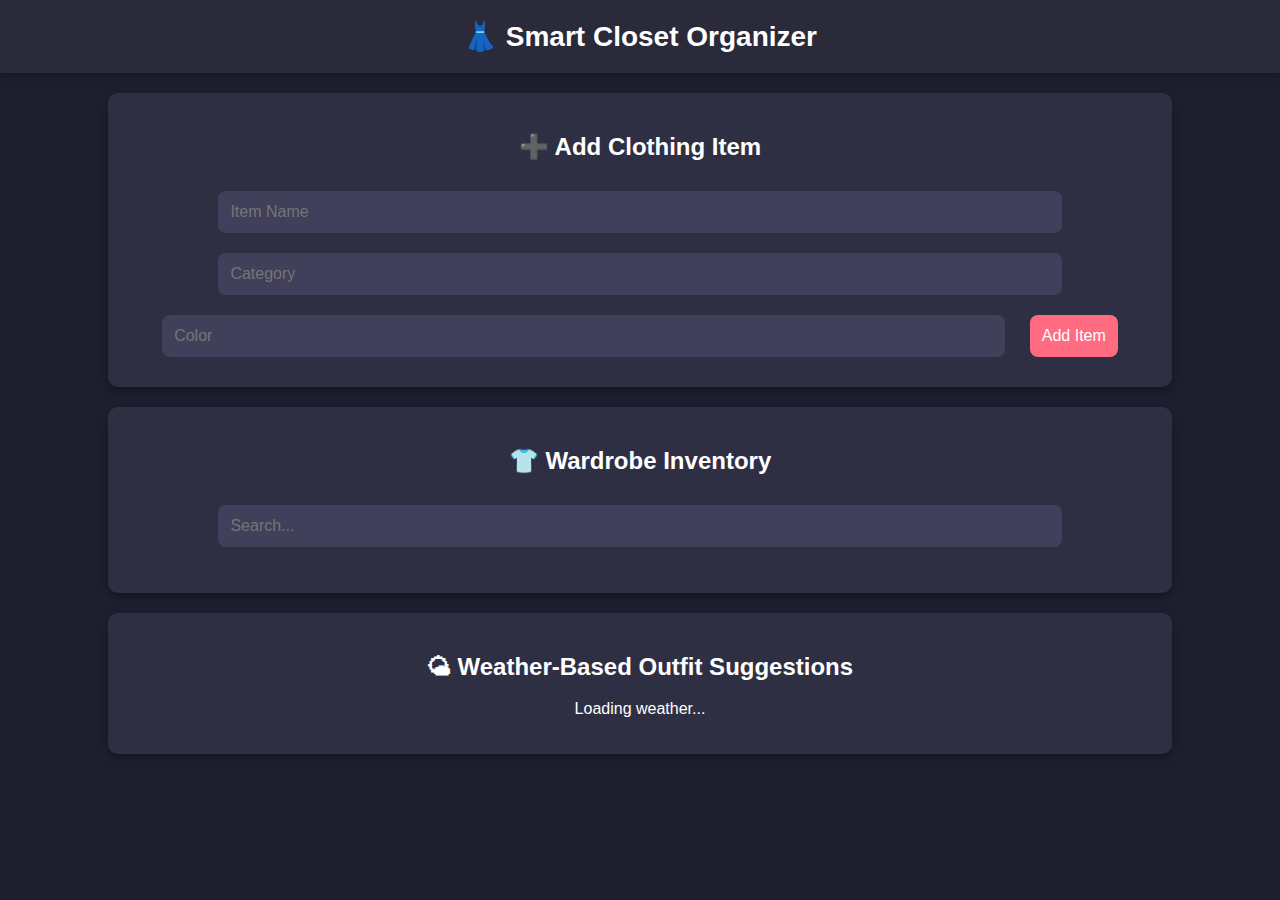
==== frontend/index.html @ ad81de2f "Initia commit" ====
<!DOCTYPE html>
<html lang="en">
<head>
    <meta charset="UTF-8">
    <meta name="viewport" content="width=device-width, initial-scale=1.0">
    <title>Smart Closet Organizer</title>
    <link rel="stylesheet" href="styles.css">
</head>
<body>
    <header>👗 Smart Closet Organizer</header>

    <section class="add-item">
        <h2>➕ Add Clothing Item</h2>
        <input type="text" id="name" placeholder="Item Name">
        <input type="text" id="category" placeholder="Category">
        <input type="text" id="color" placeholder="Color">
        <button onclick="addClothing()">Add Item</button>
    </section>

    <section class="inventory">
        <h2>👕 Wardrobe Inventory</h2>
        <input type="text" id="search" placeholder="Search..." onkeyup="searchClothing()">
        <ul id="clothing-list"></ul>
    </section>

    <section class="weather">
        <h2>🌤 Weather-Based Outfit Suggestions</h2>
        <p id="weather-info">Loading weather...</p>
    </section>

    <script src="script.js"></script>
</body>
</html>
---- frontend/styles.css ----
/* 🌙 Dark-Themed, Minimalist & Professional Styling */
body {
    font-family: 'Poppins', sans-serif;
    background: #1e1e2f;
    color: #ffffff;
    text-align: center;
    margin: 0;
}

header {
    background: #2a2a3a;
    padding: 20px;
    font-size: 28px;
    font-weight: bold;
    box-shadow: 0 4px 8px rgba(0, 0, 0, 0.2);
}

section {
    background: #2f2f44;
    padding: 20px;
    margin: 20px auto;
    width: 80%;
    border-radius: 10px;
    box-shadow: 0 4px 10px rgba(0, 0, 0, 0.3);
}

input, button {
    margin: 10px;
    padding: 12px;
    border: none;
    border-radius: 8px;
    font-size: 16px;
    outline: none;
}

input {
    background: #40405a;
    color: white;
    width: 80%;
}

button {
    background: #ff6b81;
    color: white;
    cursor: pointer;
    transition: 0.3s;
}

button:hover {
    background: #e63950;
    transform: scale(1.05);
}

/* 🎨 Wardrobe Item List */
ul {
    list-style: none;
    padding: 0;
}

li {
    background: #40405a;
    padding: 12px;
    margin: 5px;
    border-radius: 8px;
    display: flex;
    justify-content: space-between;
    align-items: center;
}

/* 🌤 Weather Section */
.weather {
    text-align: center;
}

.weather img {
    width: 50px;
    vertical-align: middle;
}

/* 💡 Add Transitions for a Smooth UI */
section, button, input, li {
    transition: all 0.3s ease-in-out;
}
/* 🌀 Fade-in Animation for Sections */
@keyframes fadeIn {
    from { opacity: 0; transform: translateY(20px); }
    to { opacity: 1; transform: translateY(0); }
}

section {
    animation: fadeIn 0.8s ease-in-out;
}

/* 🔄 Button Hover Effects */
button {
    background: #ff6b81;
    color: white;
    cursor: pointer;
    transition: background 0.3s ease, transform 0.2s ease-in-out;
}

button:hover {
    background: #e63950;
    transform: scale(1.05);
}

/* 🎭 Smooth Input Focus */
input {
    transition: all 0.3s ease-in-out;
}

input:focus {
    border: 2px solid #ff6b81;
    background: #3a3a50;
}

/* 🏷️ Wardrobe Item Slide-in Effect */
@keyframes slideIn {
    from { opacity: 0; transform: translateX(-30px); }
    to { opacity: 1; transform: translateX(0); }
}

li {
    animation: slideIn 0.5s ease-out;
}

/* ✨ Smooth Section Hover */
section:hover {
    box-shadow: 0 6px 12px rgba(255, 107, 129, 0.3);
}
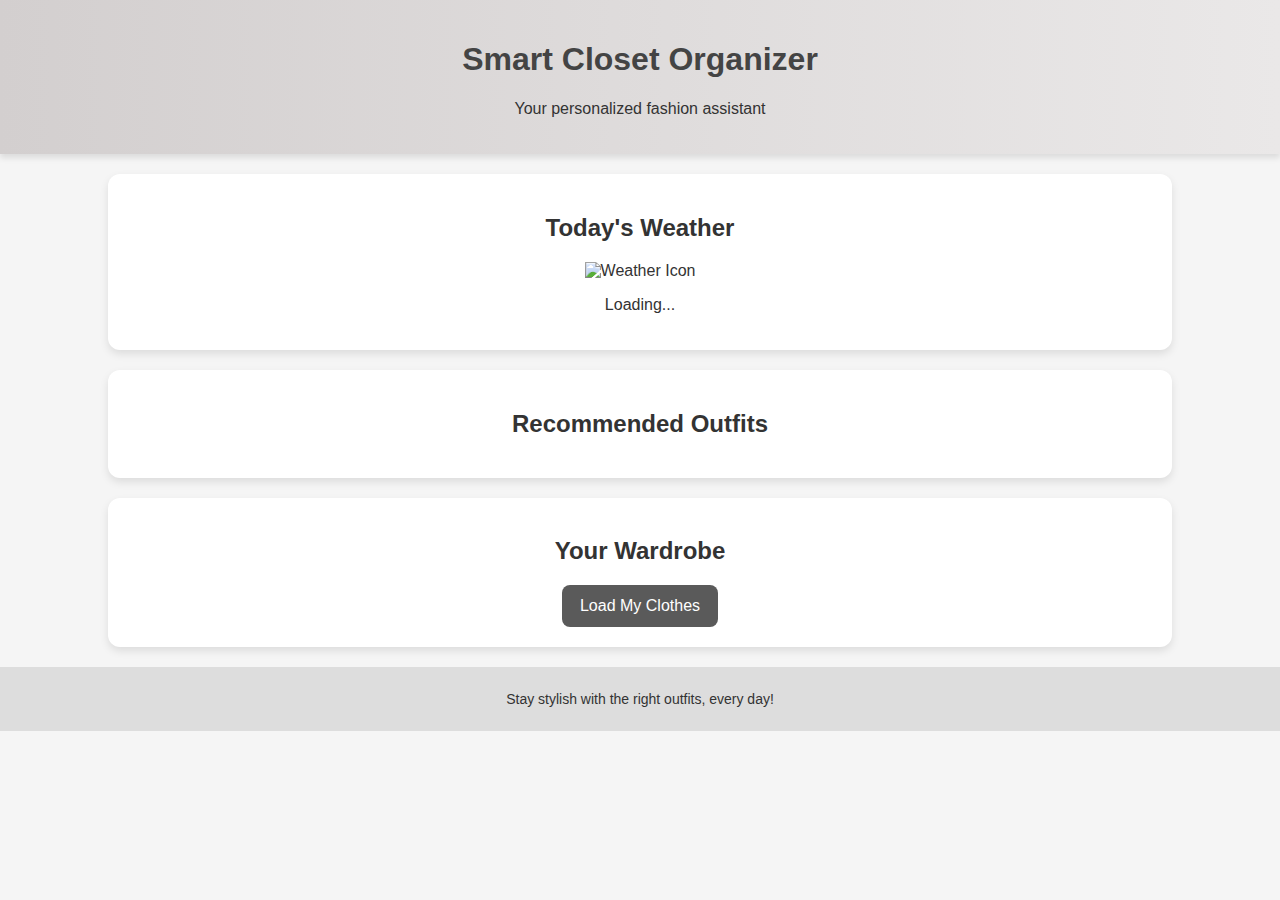
==== commit a9999364: "Commit" ====
--- a/frontend/index.html
+++ b/frontend/index.html
@@ -7,27 +7,34 @@
     <link rel="stylesheet" href="styles.css">
 </head>
 <body>
-    <header>👗 Smart Closet Organizer</header>
+    <header>
+        <h1>Smart Closet Organizer</h1>
+        <p>Your personalized fashion assistant</p>
+    </header>
 
-    <section class="add-item">
-        <h2>➕ Add Clothing Item</h2>
-        <input type="text" id="name" placeholder="Item Name">
-        <input type="text" id="category" placeholder="Category">
-        <input type="text" id="color" placeholder="Color">
-        <button onclick="addClothing()">Add Item</button>
+    <section class="weather-section">
+        <h2>Today's Weather</h2>
+        <div id="weather-info">
+            <img id="weather-icon" src="" alt="Weather Icon">
+            <p id="weather-details">Loading...</p>
+        </div>
     </section>
 
-    <section class="inventory">
-        <h2>👕 Wardrobe Inventory</h2>
-        <input type="text" id="search" placeholder="Search..." onkeyup="searchClothing()">
-        <ul id="clothing-list"></ul>
+    <section class="outfit-suggestions">
+        <h2>Recommended Outfits</h2>
+        <div id="outfit-container"></div>
     </section>
 
-    <section class="weather">
-        <h2>🌤 Weather-Based Outfit Suggestions</h2>
-        <p id="weather-info">Loading weather...</p>
+    <section class="wardrobe">
+        <h2>Your Wardrobe</h2>
+        <button onclick="loadClothing()">Load My Clothes</button>
+        <div id="clothing-list"></div>
     </section>
+
+    <footer>
+        <p>Stay stylish with the right outfits, every day!</p>
+    </footer>
 
     <script src="script.js"></script>
 </body>
-</html>
+</html>--- a/frontend/styles.css
+++ b/frontend/styles.css
@@ -1,130 +1,113 @@
-/* 🌙 Dark-Themed, Minimalist & Professional Styling */
+/* Minimalist & Elegant Design */
 body {
-    font-family: 'Poppins', sans-serif;
-    background: #1e1e2f;
-    color: #ffffff;
+    font-family: "Poppins", sans-serif;
+    background: #f5f5f5;
+    color: #333;
+    margin: 0;
+    padding: 0;
     text-align: center;
-    margin: 0;
+}
+
+body.dark {
+    background: #333;
+    color: #f5f5f5;
 }
 
 header {
-    background: #2a2a3a;
+    background: linear-gradient(to right, #d3cfcf, #eae8e8);
     padding: 20px;
-    font-size: 28px;
-    font-weight: bold;
-    box-shadow: 0 4px 8px rgba(0, 0, 0, 0.2);
+    box-shadow: 0px 4px 6px rgba(0, 0, 0, 0.1);
 }
 
-section {
-    background: #2f2f44;
+header.dark {
+    background: #444;
+}
+
+h1 {
+    font-size: 2rem;
+    color: #444;
+}
+
+.weather-section, .outfit-suggestions, .wardrobe {
+    background: white;
     padding: 20px;
     margin: 20px auto;
     width: 80%;
-    border-radius: 10px;
-    box-shadow: 0 4px 10px rgba(0, 0, 0, 0.3);
+    border-radius: 12px;
+    box-shadow: 0 4px 8px rgba(0, 0, 0, 0.1);
+    transition: transform 0.3s ease-in-out;
 }
 
-input, button {
-    margin: 10px;
-    padding: 12px;
-    border: none;
-    border-radius: 8px;
-    font-size: 16px;
-    outline: none;
+.dark .weather-section, .dark .outfit-suggestions, .dark .wardrobe {
+    background: #555;
 }
 
-input {
-    background: #40405a;
-    color: white;
-    width: 80%;
+.weather-section:hover, .outfit-suggestions:hover, .wardrobe:hover {
+    transform: scale(1.02);
+}
+
+#weather-info img {
+    width: 100px;
+    transition: opacity 0.5s;
 }
 
 button {
-    background: #ff6b81;
+    background: #5a5a5a;
     color: white;
+    border: none;
+    padding: 12px 18px;
+    font-size: 16px;
+    border-radius: 8px;
     cursor: pointer;
+    transition: all 0.3s;
+}
+
+button:hover {
+    background: #3d3d3d;
+    transform: scale(1.05);
+}
+
+select, input[type="text"], input[type="file"] {
+    padding: 10px;
+    margin: 5px;
+    border-radius: 8px;
+    border: 1px solid #ccc;
+}
+
+/* Outfit Cards */
+#outfit-container, #clothing-list {
+    display: flex;
+    justify-content: center;
+    flex-wrap: wrap;
+    gap: 20px;
+}
+
+.outfit {
+    background: rgba(0, 0, 0, 0.05);
+    padding: 15px;
+    border-radius: 10px;
+    width: 200px;
+    text-align: center;
     transition: 0.3s;
 }
 
-button:hover {
-    background: #e63950;
-    transform: scale(1.05);
+.outfit img {
+    width: 100px;
+    border-radius: 50%;
 }
 
-/* 🎨 Wardrobe Item List */
-ul {
-    list-style: none;
-    padding: 0;
+.outfit:hover {
+    transform: translateY(-5px);
+    background: rgba(0, 0, 0, 0.1);
 }
 
-li {
-    background: #40405a;
-    padding: 12px;
-    margin: 5px;
-    border-radius: 8px;
-    display: flex;
-    justify-content: space-between;
-    align-items: center;
+footer {
+    padding: 10px;
+    background: #ddd;
+    margin-top: 20px;
+    font-size: 14px;
 }
 
-/* 🌤 Weather Section */
-.weather {
-    text-align: center;
-}
-
-.weather img {
-    width: 50px;
-    vertical-align: middle;
-}
-
-/* 💡 Add Transitions for a Smooth UI */
-section, button, input, li {
-    transition: all 0.3s ease-in-out;
-}
-/* 🌀 Fade-in Animation for Sections */
-@keyframes fadeIn {
-    from { opacity: 0; transform: translateY(20px); }
-    to { opacity: 1; transform: translateY(0); }
-}
-
-section {
-    animation: fadeIn 0.8s ease-in-out;
-}
-
-/* 🔄 Button Hover Effects */
-button {
-    background: #ff6b81;
-    color: white;
-    cursor: pointer;
-    transition: background 0.3s ease, transform 0.2s ease-in-out;
-}
-
-button:hover {
-    background: #e63950;
-    transform: scale(1.05);
-}
-
-/* 🎭 Smooth Input Focus */
-input {
-    transition: all 0.3s ease-in-out;
-}
-
-input:focus {
-    border: 2px solid #ff6b81;
-    background: #3a3a50;
-}
-
-/* 🏷️ Wardrobe Item Slide-in Effect */
-@keyframes slideIn {
-    from { opacity: 0; transform: translateX(-30px); }
-    to { opacity: 1; transform: translateX(0); }
-}
-
-li {
-    animation: slideIn 0.5s ease-out;
-}
-
-/* ✨ Smooth Section Hover */
-section:hover {
-    box-shadow: 0 6px 12px rgba(255, 107, 129, 0.3);
-}
+.dark footer {
+    background: #444;
+}